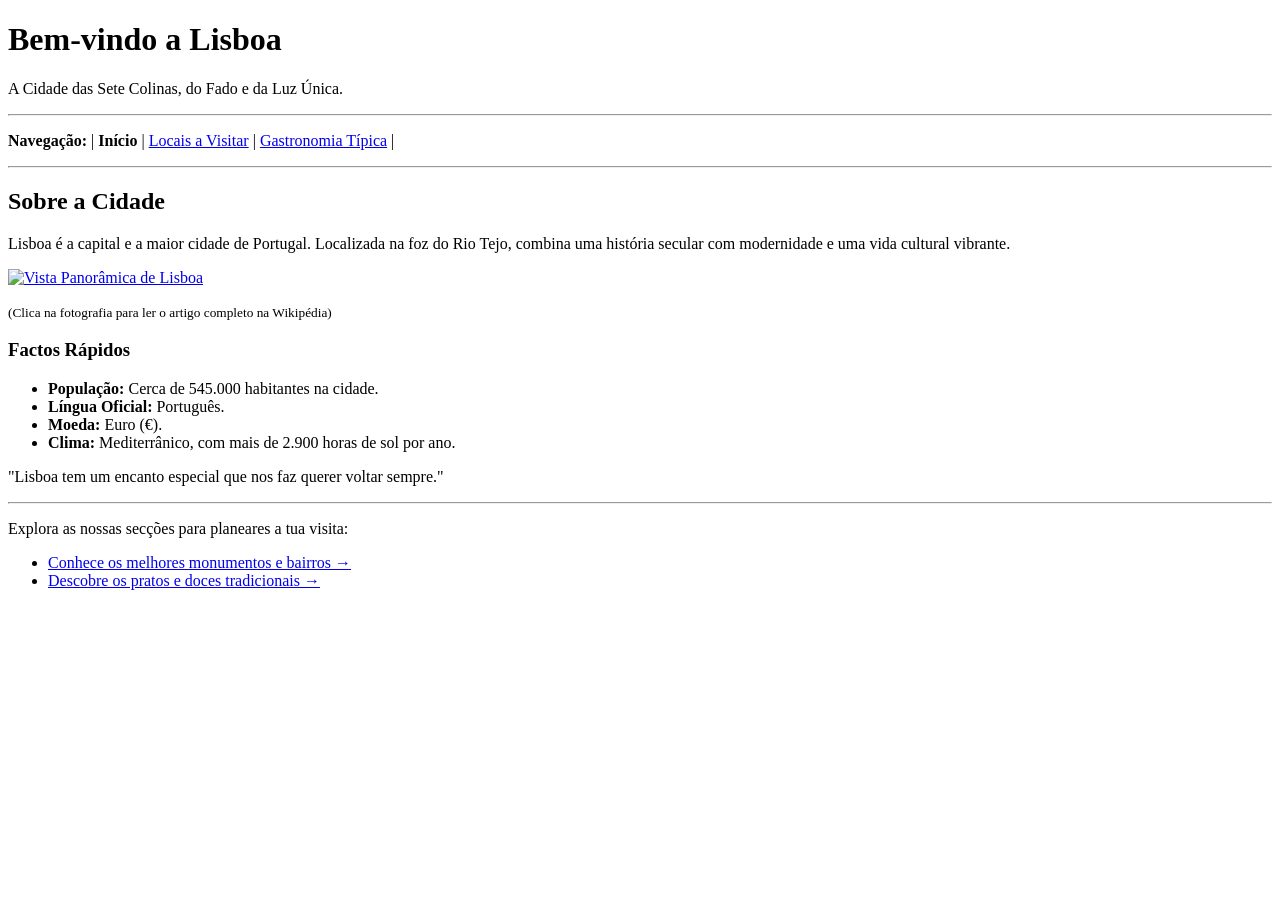
==== index.html @ 2183e80f "add initial HTML structure for Lisbon tourist guide" ====
<!DOCTYPE html>
<html lang="pt">
<head>
    <meta charset="UTF-8">
    <meta name="viewport" content="width=device-width, initial-scale=1.0">
    <title>Guia Turístico de Lisboa - Início</title>
</head>
<body>
    <h1>Bem-vindo a Lisboa</h1>
    <p>A Cidade das Sete Colinas, do Fado e da Luz Única.</p>
    <hr>
    <nav>
        <p>
            <strong>Navegação:</strong> |
            <b>Início</b> |
            <a href="locais.html">Locais a Visitar</a> |
            <a href="gastronomia.html">Gastronomia Típica</a> |
        </p>
    </nav>
    <hr>
    <h2>Sobre a Cidade</h2>
    <p>Lisboa é a capital e a maior cidade de Portugal. Localizada na foz do Rio Tejo, combina uma história secular com modernidade e uma vida cultural vibrante.</p>
    <a href="https://pt.wikipedia.org/wiki/Lisboa" target="_blank">
        <img src="https://images.unsplash.com/photo-1585208798174-6cedd86e019a?w=600" alt="Vista Panorâmica de Lisboa" width="500">
    </a>
    <p><small>(Clica na fotografia para ler o artigo completo na Wikipédia)</small></p>
    <h3>Factos Rápidos</h3>
    <ul>
        <li><strong>População:</strong> Cerca de 545.000 habitantes na cidade.</li>
        <li><strong>Língua Oficial:</strong> Português.</li>
        <li><strong>Moeda:</strong> Euro (€).</li>
        <li><strong>Clima:</strong> Mediterrânico, com mais de 2.900 horas de sol por ano.</li>
    </ul>
    <p>"Lisboa tem um encanto especial que nos faz querer voltar sempre."</p>
    <hr>
    <p>Explora as nossas secções para planeares a tua visita:</p>
    <ul>
        <li><a href="locais.html">Conhece os melhores monumentos e bairros →</a></li>
        <li><a href="gastronomia.html">Descobre os pratos e doces tradicionais →</a></li>
    </ul>

</body>
</html>
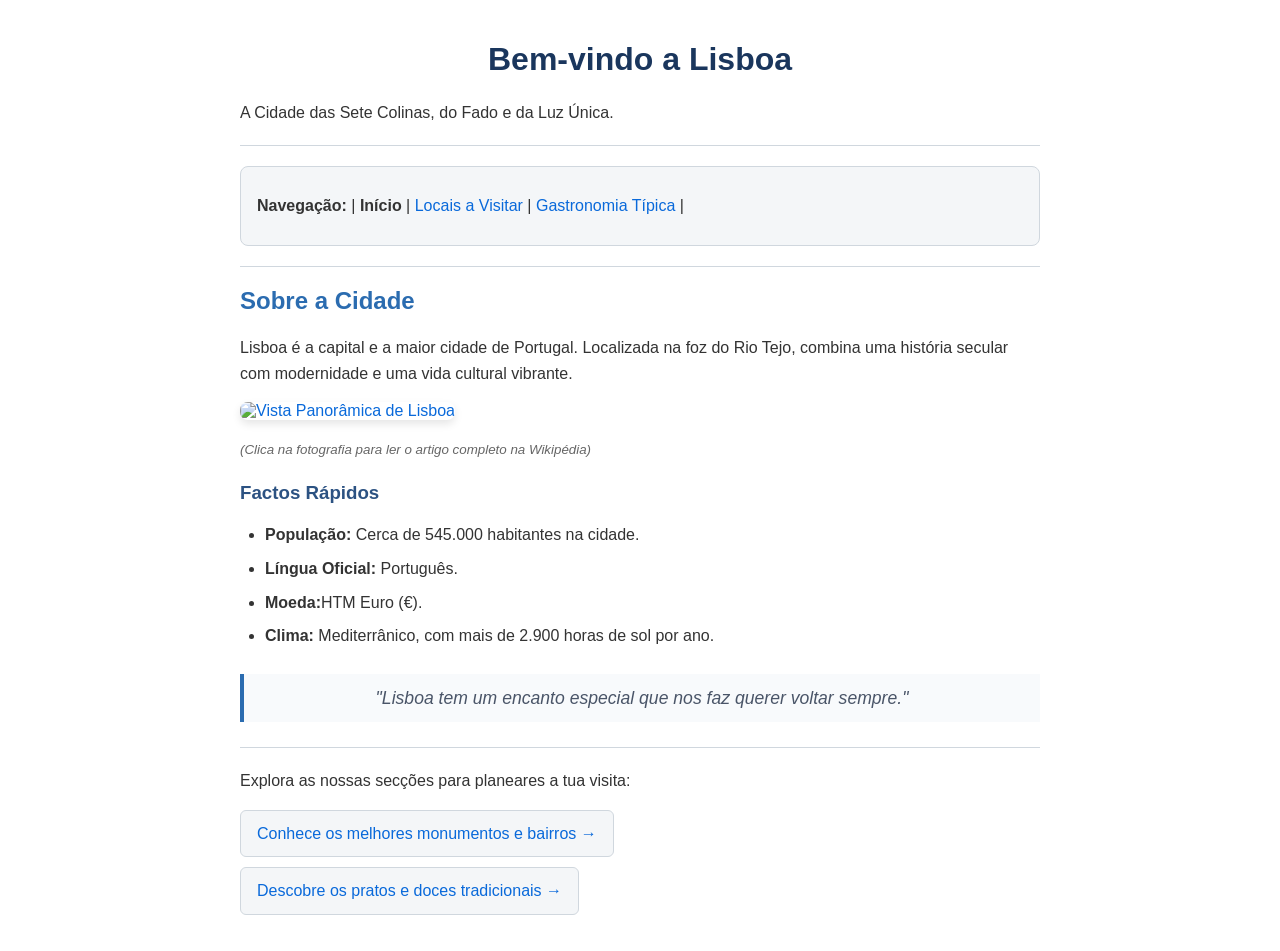
==== commit cf1951be: "add new pages for gastronomy and local attractions, update styles and structure" ====
--- a/index.html
+++ b/index.html
@@ -2,13 +2,16 @@
 <html lang="pt">
 <head>
     <meta charset="UTF-8">
-    <meta name="viewport" content="width=device-width, initial-scale=1.0">
     <title>Guia Turístico de Lisboa - Início</title>
+    <link rel="stylesheet" href="style.css">
 </head>
 <body>
+    <!-- Cabeçalho Principal -->
     <h1>Bem-vindo a Lisboa</h1>
     <p>A Cidade das Sete Colinas, do Fado e da Luz Única.</p>
     <hr>
+    
+    <!-- Menu de Navegação -->
     <nav>
         <p>
             <strong>Navegação:</strong> |
@@ -18,26 +21,32 @@
         </p>
     </nav>
     <hr>
+    
+    <!-- Apresentação Geral -->
     <h2>Sobre a Cidade</h2>
     <p>Lisboa é a capital e a maior cidade de Portugal. Localizada na foz do Rio Tejo, combina uma história secular com modernidade e uma vida cultural vibrante.</p>
     <a href="https://pt.wikipedia.org/wiki/Lisboa" target="_blank">
-        <img src="https://images.unsplash.com/photo-1585208798174-6cedd86e019a?w=600" alt="Vista Panorâmica de Lisboa" width="500">
+        <img src="https://images.unsplash.com/photo-1585208798174-6cedd86e019a?w=600" alt="Vista
+Panorâmica de Lisboa" alt="Vista
+Panorâmica de Lisboa"" width="500" alt="Vista Panorâmica de Lisboa">
     </a>
     <p><small>(Clica na fotografia para ler o artigo completo na Wikipédia)</small></p>
+
     <h3>Factos Rápidos</h3>
     <ul>
         <li><strong>População:</strong> Cerca de 545.000 habitantes na cidade.</li>
         <li><strong>Língua Oficial:</strong> Português.</li>
-        <li><strong>Moeda:</strong> Euro (€).</li>
+        <li><strong>Moeda:</strong>HTM Euro (€).</li>
         <li><strong>Clima:</strong> Mediterrânico, com mais de 2.900 horas de sol por ano.</li>
     </ul>
-    <p>"Lisboa tem um encanto especial que nos faz querer voltar sempre."</p>
+
+    <p class="citacao">"Lisboa tem um encanto especial que nos faz querer voltar sempre."</p>
     <hr>
+    
     <p>Explora as nossas secções para planeares a tua visita:</p>
-    <ul>
-        <li><a href="locais.html">Conhece os melhores monumentos e bairros →</a></li>
-        <li><a href="gastronomia.html">Descobre os pratos e doces tradicionais →</a></li>
+    <ul class="lista-seccoes">
+        <li><a href="locais.html">Conhece os melhores monumentos e bairros &rarr;</a></li>
+        <li><a href="gastronomia.html">Descobre os pratos e doces tradicionais &rarr;</a></li>
     </ul>
-
 </body>
-</html>+</html>
--- a/style.css
+++ b/style.css
@@ -0,0 +1,24 @@
+body {
+    font-family: Arial, sans-serif;
+    max-width: 800px;
+    margin: 0 auto;
+    padding: 20px;
+    color: #333333;
+}
+h1 { color: #1a365d; text-align: center; }
+nav { background-color: #f4f6f8; padding: 10px 16px; border-radius: 8px; border: 1px solid #d0d7de; }
+hr { border: 0; border-top: 1px solid #d0d7de; margin: 20px 0; }
+h2 { color: #2b6cb0; margin-top: 20px; }
+p { font-size: 16px; line-height: 1.6; color: #333333; }
+img { border-radius: 8px; max-width: 100%; box-shadow: 0 4px 8px rgba(0,0,0,0.1); }
+small { color: #666666; font-style: italic; }
+h3 { color: #2c5282; margin-top: 20px; }
+ul { padding-left: 25px; }
+li { margin-bottom: 8px; line-height: 1.6; color: #333333; }
+a { color: #0969da; text-decoration: none; }
+a:hover { text-decoration: underline; }
+.citacao { font-style: italic; font-size: 1.1em; text-align: center; color: #4a5568; margin: 25px 0; padding: 10px; background-color: #f8fafc; border-left: 4px solid #2b6cb0; }
+.lista-seccoes { list-style-type: none; padding: 0; }
+.lista-seccoes li { margin-bottom: 10px; }
+.lista-seccoes a { display: inline-block; background-color: #f4f6f8; color: #0969da; padding: 10px 16px; border-radius: 6px; border: 1px solid #d0d7de; font-weight: 500; transition: background-color 0.2s, color 0.2s; }
+.lista-seccoes a:hover { background-color: #0969da; color: #ffffff; text-decoration: none; }
